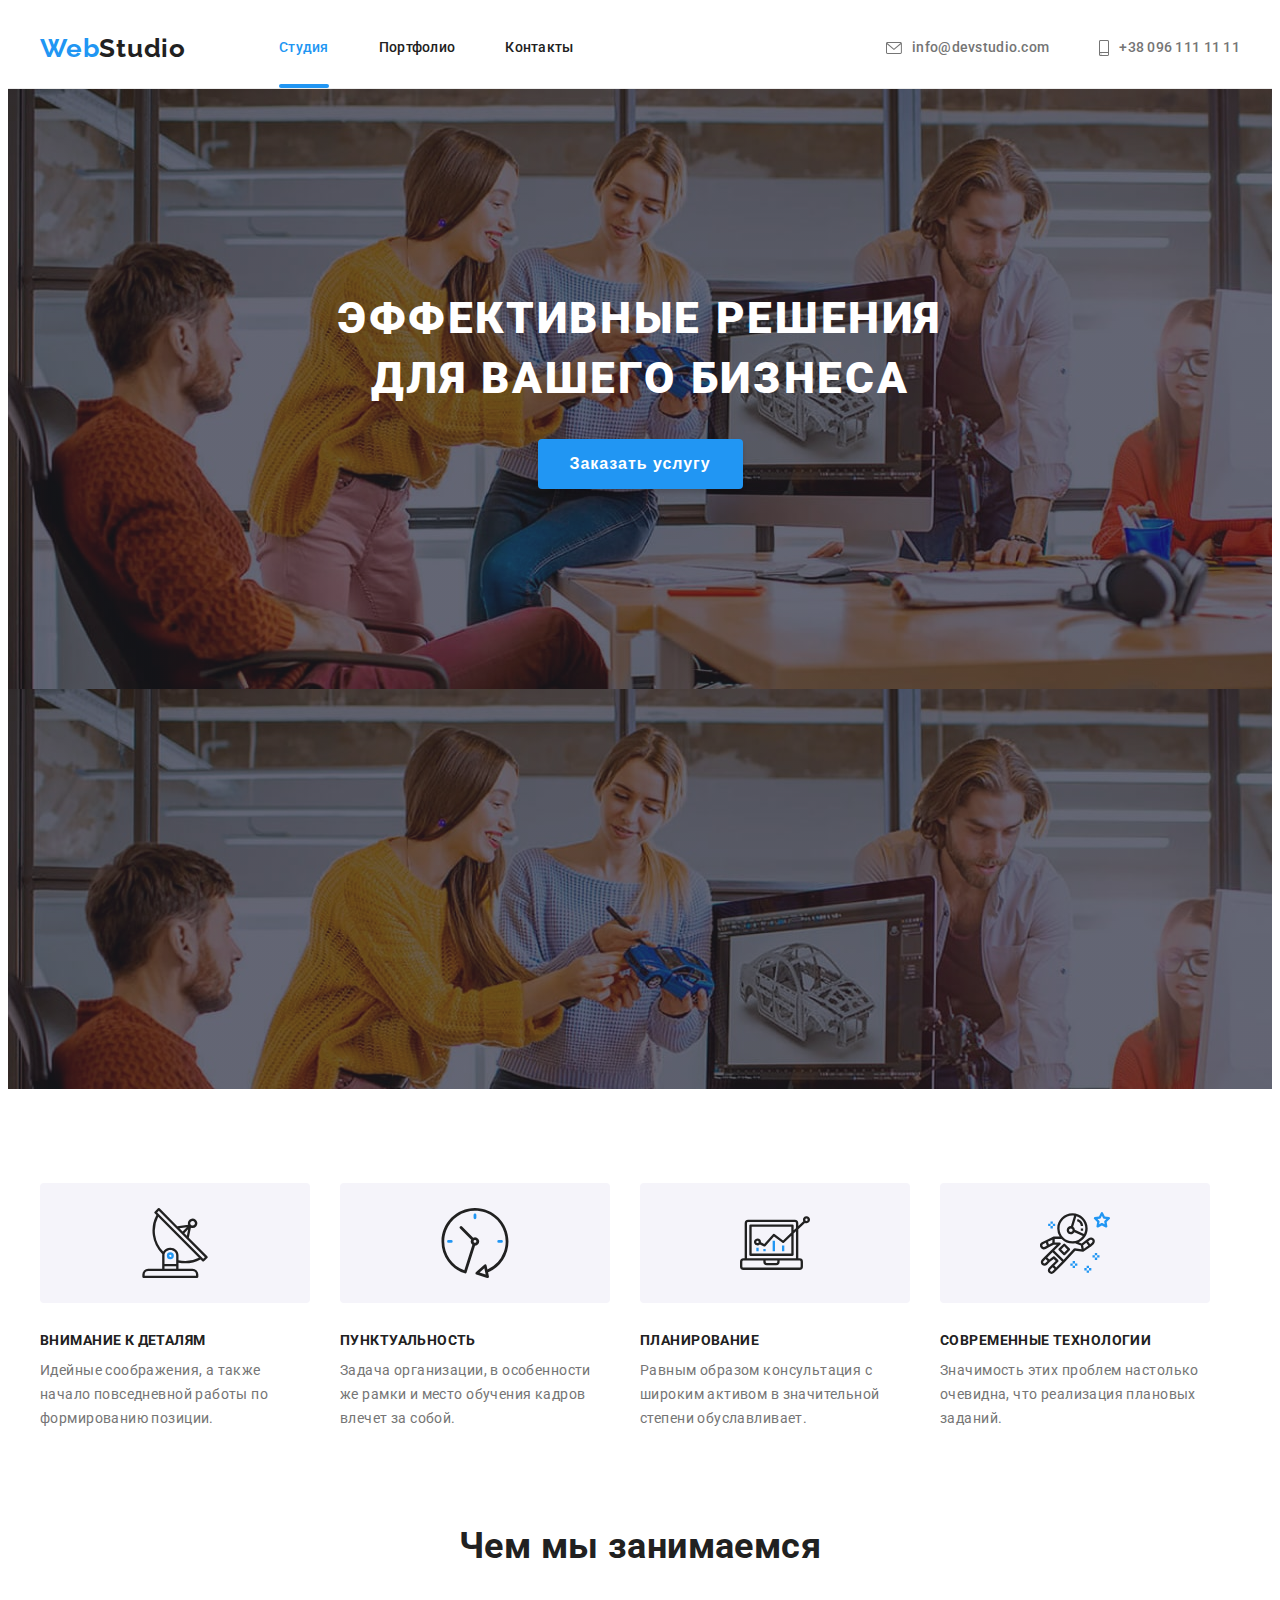
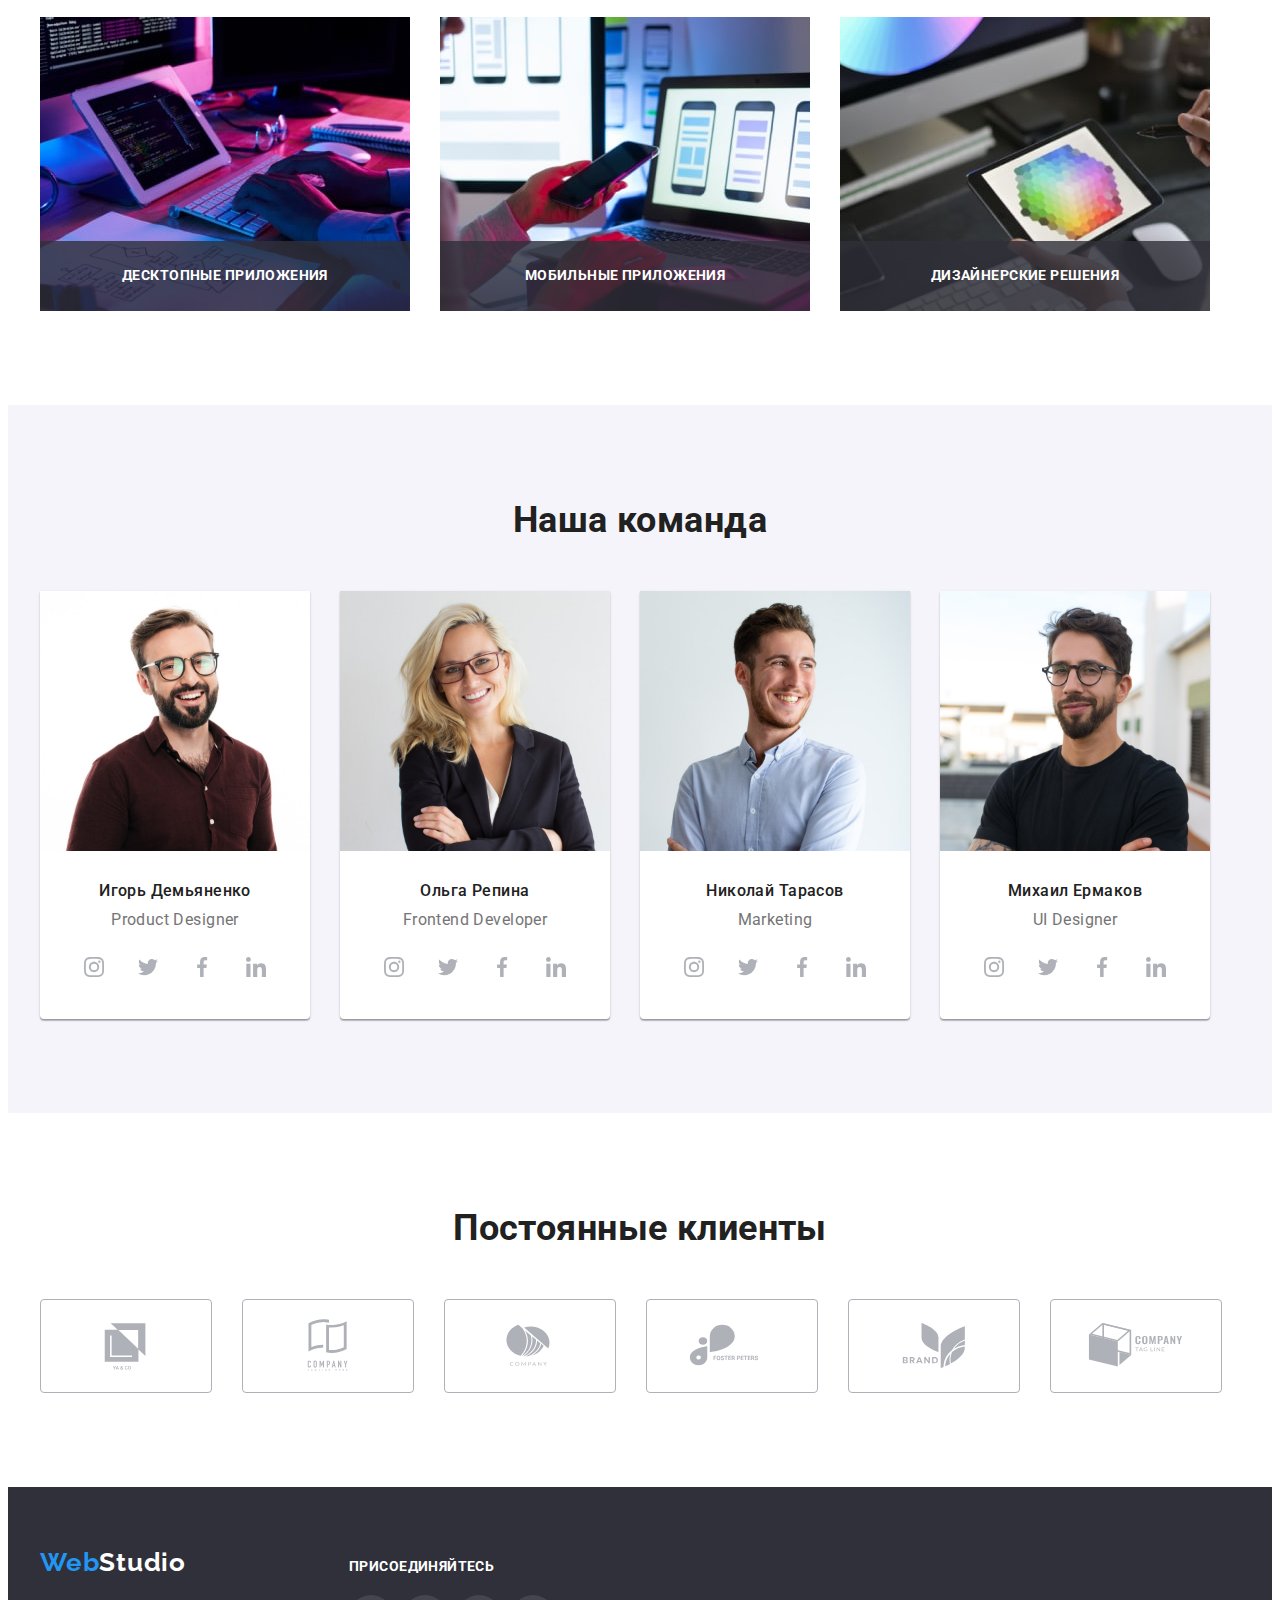
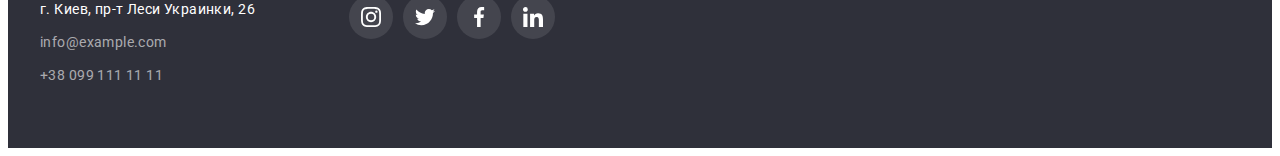
==== index.html @ 35866778 "First commit" ====
<!DOCTYPE html>
<html lang="ru">

<head>
  <meta charset="UTF-8" />
  <meta http-equiv="X-UA-Compatible" content="IE=edge" />
  <meta name="viewport" content="width=device-width, initial-scale=1.0" />
  <link rel="preconnect" href="https://fonts.googleapis.com" />
  <link rel="preconnect" href="https://fonts.gstatic.com" crossorigin />
  <link href="https://fonts.googleapis.com/css2?family=Raleway:wght@700&family=Roboto:wght@400;500;700;900&display=swap"
    rel="stylesheet" />
  <title>Document</title>
  <link rel="stylesheet" href="https://cdnjs.cloudflare.com/ajax/libs/modern-normalize/1.1.0/modern-normalize.min.css"
    integrity="sha512-wpPYUAdjBVSE4KJnH1VR1HeZfpl1ub8YT/NKx4PuQ5NmX2tKuGu6U/JRp5y+Y8XG2tV+wKQpNHVUX03MfMFn9Q=="
    crossorigin="anonymous" referrerpolicy="no-referrer" />
  <link rel="stylesheet" href="./css/styles.css" />
</head>

<body>
  <header class="header-border">
    <div class="container header-page">
      <a href="./index.html" class="logo link">
        <span>Web</span>Studio
      </a>
      <nav class="header-nav">
        <ul class="list header-nav-list">
          <li class="item">
            <a href="./index.html" class="link header-link current">Студия</a>
          </li>
          <li class="item">
            <a href="./portfolio.html" class="link header-link">Портфолио</a>
          </li>
          <li class="item">
            <a href="" class="link header-link">Контакты</a>
          </li>
        </ul>
      </nav>
      <ul class="list header-contact-list">
        <li class="item contact-item">
          <a href="mailto:info@devstudio.com" class="link header-contact">
            <svg class="icon-header" width="16" height="12">
              <use href="./images/icons.svg#icon-envelope"></use>
            </svg>info@devstudio.com</a>
        </li>
        <li class="item contact-item">
          <a href="tel:+380961111111" class="link header-contact"><svg class="icon-header" width="10" height="16">
              <use href="./images/icons.svg#icon-smartphone"></use>
            </svg>+38 096 111 11 11</a>
        </li>
      </ul>
    </div>
  </header>
  <main>
    <section class="hero">
      <h1 class="hero-title">
        Эффективные решения <br />
        для вашего бизнеса
      </h1>
      <button type="button" class="hero-btn" data-modal-open>Заказать услугу</button>

    </section>
    <section class="section">
      <div class="container">
        <h2 class="visually-hidden">Наши положительные стороны</h2>
        <ul class="list sides-list">
          <li class="item">
            <span class="icon-sides">
              <svg class="" width="70" height="70">
                <use href="./images/icons.svg#icon-antenna"></use>
              </svg>
            </span>
            <h3 class="sides-title">Внимание к деталям</h3>
            <p class="sides-item">
              Идейные соображения, а также начало повседневной работы по
              формированию позиции.
            </p>
          </li>
          <li class="item">
            <span class="icon-sides">
              <svg class="" width="70" height="70">
                <use href="./images/icons.svg#icon-clock"></use>
              </svg>
            </span>
            <h3 class="sides-title">Пунктуальность</h3>
            <p class="sides-item">
              Задача организации, в особенности же рамки и место обучения кадров
              влечет за собой.
            </p>
          </li>
          <li class="item">
            <span class="icon-sides">
              <svg class="" width="70" height="70">
                <use href="./images/icons.svg#icon-diagram"></use>
              </svg>
            </span>
            <h3 class="sides-title">Планирование</h3>
            <p class="sides-item">
              Равным образом консультация с широким активом в значительной
              степени обуславливает.
            </p>
          </li>
          <li class="item">
            <span class="icon-sides">
              <svg class="" width="70" height="70">
                <use href="./images/icons.svg#icon-astronaut"></use>
              </svg>
            </span>
            <h3 class="sides-title">Современные технологии</h3>
            <p class="sides-item">
              Значимость этих проблем настолько очевидна, что реализация
              плановых заданий.
            </p>
          </li>
        </ul>
      </div>
    </section>
    <section class="sections">
      <div class="container">
        <h2 class="work-title">Чем мы занимаемся</h2>
        <ul class="list work-list">
          <li class="item">
            <div class="work-product">
              <img src="./images/img1.jpg" alt="Верстка сайта" width="370" height="294" />
              <div class="work-item-box">
                <p class="work-item">Десктопные приложения</p>
              </div>
            </div>
          </li>
          <li class="item">
            <div class="work-product">
              <img src="./images/img2.jpg" alt="Верстка сайта" width="370" height="294" />
              <div class="work-item-box">
                <p class="work-item">Мобильные приложения</p>
              </div>
            </div>
          </li>
          <li class="item">
            <div class="work-product">
              <img src="./images/img3.jpg" alt="Верстка сайта" width="370" height="294" />
              <div class="work-item-box">
                <p class="work-item">Дизайнерские решения</p>
              </div>
            </div>
          </li>
        </ul>
      </div>
    </section>
    <section class="section team">
      <div class="container">
        <h2 class="team-title">Наша команда</h2>
        <ul class="list team-list">
          <li class="item">
            <img src="./images/people1.jpg" alt="Игорь Демьяненко" width="270" height="260" />
            <div class="our-team">
              <h3 class="team-name">Игорь Демьяненко</h3>
              <p lang="en" class="team-position">Product Designer</p>
              <ul class="team-soc-list list">
                <li class="team-soc-item">
                  <a href="" class="team-soc-link link">
                    <svg class="icon-soc-team" width="20" height="20">
                      <use href="./images/icons.svg#icon-instagram"></use>
                    </svg>
                  </a>
                </li>
                <li class="team-soc-item">
                  <a href="" class="team-soc-link link">
                    <svg class="icon-soc-team" width="20" height="20">
                      <use href="./images/icons.svg#icon-twitter"></use>
                    </svg>
                  </a>
                </li>
                <li class="team-soc-item">
                  <a href="" class="team-soc-link link">
                    <svg class="icon-soc-team" width="20" height="20">
                      <use href="./images/icons.svg#icon-facebook"></use>
                    </svg>
                  </a>
                </li>
                <li class="team-soc-item">
                  <a href="" class="team-soc-link link">
                    <svg class="icon-soc-team" width="20" height="20">
                      <use href="./images/icons.svg#icon-linkedin"></use>
                    </svg>
                  </a>
                </li>
              </ul>
            </div>
          </li>
          <li class="item">
            <img src="./images/people2.jpg" alt="Ольга Репина" width="270" height="260" />
            <div class="our-team">
              <h3 class="team-name">Ольга Репина</h3>
              <p lang="en" class="team-position">Frontend Developer</p>
              <ul class="team-soc-list list">
                <li class="team-soc-item">
                  <a href="" class="team-soc-link link">
                    <svg class="icon-soc-team" width="20" height="20">
                      <use href="./images/icons.svg#icon-instagram"></use>
                    </svg>
                  </a>
                </li>
                <li class="team-soc-item">
                  <a href="" class="team-soc-link link">
                    <svg class="icon-soc-team" width="20" height="20">
                      <use href="./images/icons.svg#icon-twitter"></use>
                    </svg>
                  </a>
                </li>
                <li class="team-soc-item">
                  <a href="" class="team-soc-link link">
                    <svg class="icon-soc-team" width="20" height="20">
                      <use href="./images/icons.svg#icon-facebook"></use>
                    </svg>
                  </a>
                </li>
                <li class="team-soc-item">
                  <a href="" class="team-soc-link link">
                    <svg class="icon-soc-team" width="20" height="20">
                      <use href="./images/icons.svg#icon-linkedin"></use>
                    </svg>
                  </a>
                </li>
              </ul>
            </div>
          </li>
          <li class="item">
            <img src="./images/people3.jpg" alt="Николай Тарасов" width="270" height="260" />
            <div class="our-team">
              <h3 class="team-name">Николай Тарасов</h3>
              <p lang="en" class="team-position">Marketing</p>
              <ul class="team-soc-list list">
                <li class="team-soc-item">
                  <a href="" class="team-soc-link link">
                    <svg class="icon-soc-team" width="20" height="20">
                      <use href="./images/icons.svg#icon-instagram"></use>
                    </svg>
                  </a>
                </li>
                <li class="team-soc-item">
                  <a href="" class="team-soc-link link">
                    <svg class="icon-soc-team" width="20" height="20">
                      <use href="./images/icons.svg#icon-twitter"></use>
                    </svg>
                  </a>
                </li>
                <li class="team-soc-item">
                  <a href="" class="team-soc-link link">
                    <svg class="icon-soc-team" width="20" height="20">
                      <use href="./images/icons.svg#icon-facebook"></use>
                    </svg>
                  </a>
                </li>
                <li class="team-soc-item">
                  <a href="" class="team-soc-link link">
                    <svg class="icon-soc-team" width="20" height="20">
                      <use href="./images/icons.svg#icon-linkedin"></use>
                    </svg>
                  </a>
                </li>
              </ul>
            </div>
          </li>
          <li class="item">
            <img src="./images/people4.jpg" alt="Михаил Ермаков" width="270" height="260" />
            <div class="our-team">
              <h3 class="team-name">Михаил Ермаков</h3>
              <p lang="en" class="team-position">UI Designer</p>
              <ul class="team-soc-list list">
                <li class="team-soc-item">
                  <a href="" class="team-soc-link link">
                    <svg class="icon-soc-team" width="20" height="20">
                      <use href="./images/icons.svg#icon-instagram"></use>
                    </svg>
                  </a>
                </li>
                <li class="team-soc-item">
                  <a href="" class="team-soc-link link">
                    <svg class="icon-soc-team" width="20" height="20">
                      <use href="./images/icons.svg#icon-twitter"></use>
                    </svg>
                  </a>
                </li>
                <li class="team-soc-item">
                  <a href="" class="team-soc-link link">
                    <svg class="icon-soc-team" width="20" height="20">
                      <use href="./images/icons.svg#icon-facebook"></use>
                    </svg>
                  </a>
                </li>
                <li class="team-soc-item">
                  <a href="" class="team-soc-link link">
                    <svg class="icon-soc-team" width="20" height="20">
                      <use href="./images/icons.svg#icon-linkedin"></use>
                    </svg>
                  </a>
                </li>
              </ul>
            </div>
          </li>
        </ul>
      </div>
    </section>
    <section class="section">
      <div class="container">
        <h2 class="client-title">Постоянные клиенты</h2>
        <ul class="client-list list">
          <li class="client-item item">
            <a href="" class="client-link link">
              <svg class="icon-client" width="106" height="60">
                <use href="./images/icons.svg#icon-client-1"></use>
              </svg>
            </a>
          </li>
          <li class="client-item item">
            <a href="" class="client-link link">
              <svg class="icon-client" width="106" height="60">
                <use href="./images/icons.svg#icon-client-2"></use>
              </svg>
            </a>
          </li>
          <li class="client-item item">
            <a href="" class="client-link link">
              <svg class="icon-client" width="106" height="60">
                <use href="./images/icons.svg#icon-client-3"></use>
              </svg>
            </a>
          </li>
          <li class="client-item item">
            <a href="" class="client-link link">
              <svg class="icon-client" width="106" height="60">
                <use href="./images/icons.svg#icon-client-4"></use>
              </svg>
            </a>
          </li>
          <li class="client-item item">
            <a href="" class="client-link link">
              <svg class="icon-client" width="106" height="60">
                <use href="./images/icons.svg#icon-client-5"></use>
              </svg>
            </a>
          </li>
          <li class="client-item item">
            <a href="" class="client-link link">
              <svg class="icon-client" width="106" height="60">
                <use href="./images/icons.svg#icon-client-6"></use>
              </svg>
            </a>
          </li>
        </ul>
      </div>
    </section>
  </main>
  <footer class="footer">
    <div class="container">
      <div class="address-contact">
        <a href="./index.html" class="logo link">
          <span>Web</span>Studio
        </a>
        <address>
          <ul class="list footer-list">
            <li class="item">
              <a class="footer-address link" href="https://goo.gl/maps/EGyQa7BWqBpzLYk4A" target="_blank"
                rel="noopener nofollow noreferrer">
                г. Киев, пр-т Леси Украинки, 26
              </a>
            </li>
            <li class="item">
              <a class="footer-contact link" href="mailto:info@example.com">info@example.com</a>
            </li>
            <li class="item">
              <a class="footer-contact link" href="tel:+380991111111">+38 099 111 11 11</a>
            </li>
          </ul>
        </address>
      </div>
      <div class="footer-soc-contact">
        <p class="footer-item">присоединяйтесь</p>
        <ul class="footer-soc-list list">
          <li class="footer-soc-item item">
            <a href="" class="footer-soc-link link">
              <svg class="icon-soc-footer" width="20" height="20">
                <use href="./images/icons.svg#icon-instagram"></use>
              </svg>
            </a>
          </li>
          <li class="footer-soc-item item">
            <a href="" class="footer-soc-link link">
              <svg class="icon-soc-footer" width="20" height="20">
                <use href="./images/icons.svg#icon-twitter"></use>
              </svg>
            </a>
          </li>
          <li class="footer-soc-item item">
            <a href="" class="footer-soc-link link">
              <svg class="icon-soc-footer" width="20" height="20">
                <use href="./images/icons.svg#icon-facebook"></use>
              </svg>
            </a>
          </li>
          <li class="footer-soc-item item">
            <a href="" class="footer-soc-link link">
              <svg class="icon-soc-footer" width="20" height="20">
                <use href="./images/icons.svg#icon-linkedin"></use>
              </svg>
            </a>
          </li>
        </ul>
      </div>
    </div>
  </footer>
  <div class="backdrop is-hidden" data-modal>
    <div class="modal">
      <button type="button" class="modal-close-btn" data-modal-close>
        <svg class="icon-close" width="18" height="18">
          <use href="./images/icons.svg#icon-icon-close"></use>
        </svg>
      </button>
    </div>
  </div>
  <script src="./js/modal.js"></script>
</body>

</html>
---- css/styles.css ----
:root {
  --accent-color: #2196f3;
  --main-text-color: #212121;
  --other-text-color: #ffffff;
  --second-text-color: #757575;
  --btn-color: #f5f4fa;
}

body {
  font-family: "Roboto", sans-serif;
  font-size: 14px;
  color: var(--main-text-color);
  letter-spacing: 0.03em;
}

h1,
h2,
h3,
h4,
h5,
h6,
p,
ul {
  margin: 0;
  padding: 0;
}

img {
  display: block;
}

.list {
  list-style: none;
}

.link {
  text-decoration: none;
}

.visually-hidden {
  position: absolute;
  white-space: nowrap;
  width: 1px;
  height: 1px;
  overflow: hidden;
  border: 0;
  padding: 0;
  clip: rect(0 0 0 0);
  clip-path: inset(50%);
  margin: -1px;
}

.container {
  width: 1200px;
  margin-left: auto;
  margin-right: auto;
  padding-left: 15px;
  padding-right: 15px;
}
/*----------------Header-------------------*/
.header-border {
  border-bottom: 1px solid #ececec;
}
.logo {
  font-family: "Raleway", sans-serif;
  font-style: normal;
  font-weight: 700;
  font-size: 26px;
  line-height: 1.19;
  letter-spacing: 0.03em;
  color: var(--main-text-color);

  display: block;
  margin-right: 93px;
}
.logo span {
  color: var(--accent-color);
}

.header-page {
  display: flex;
  align-items: center;
}
.header-nav-list {
  display: flex;
}
.header-link {
  display: block;
  padding-top: 32px;
  padding-bottom: 32px;

  font-weight: 500;
  font-size: 14px;
  line-height: 1.14;
  letter-spacing: 0.02em;
  color: var(--main-text-color);
  position: relative;
  transition: color 250ms cubic-bezier(0.4, 0, 0.2, 1);
}
.header-link.current::after {
  content: "";
  position: absolute;
  left: 0;
  bottom: 0;
  display: block;
  width: 100%;
  height: 4px;
  background-color: var(--accent-color);
  border-radius: 2px;
}

.header-nav-list .item + .item,
.header-contact-list .item + .item {
  margin-left: 50px;
}

.current {
  color: var(--accent-color);
}

.header-contact-list {
  display: flex;
  margin-left: auto;
}

.header-contact {
  display: flex;
  padding-top: 32px;
  padding-bottom: 32px;

  font-weight: 500;
  font-size: 14px;
  line-height: 1.14;
  letter-spacing: 0.02em;
  color: var(--second-text-color);
  align-items: center;
  transition: color 250ms cubic-bezier(0.4, 0, 0.2, 1);
}

.icon-header {
  margin-right: 10px;
  fill: currentColor;
}

.header-link:hover,
.header-link:focus,
.header-contact:hover,
.header-contact:focus {
  color: var(--accent-color);
}
/*-----------------Hero--------------------*/
.section {
  padding-top: 94px;
  padding-bottom: 94px;
}
.sections {
  padding-bottom: 94px;
}

.hero {
  max-width: 1600px;
  height: 600px;
  margin-left: auto;
  margin-right: auto;
  text-align: center;
  background-color: #c4c4c4;
  padding: 200px 0;
  background-image: linear-gradient(
      to right,
      rgba(47, 48, 58, 0.4),
      rgba(47, 48, 58, 0.4)
    ),
    url("../images/overlay.jpg");
}

.hero-title {
  margin-bottom: 30px;

  font-weight: 900;
  font-size: 44px;
  line-height: 1.36;
  letter-spacing: 0.06em;
  text-transform: uppercase;
  color: var(--other-text-color);
}

.hero-btn {
  display: inline-block;
  border-radius: 4px;
  padding: 10px 32px;
  border: 0px;

  font-weight: 700;
  font-size: 16px;
  line-height: 1.88;
  letter-spacing: 0.06em;
  color: var(--other-text-color);
  background-color: var(--accent-color);
  cursor: pointer;
  box-shadow: 0px 4px 4px rgba(0, 0, 0, 0.15);
  transition: background-color 250ms cubic-bezier(0.4, 0, 0.2, 1),
    box-shadow 250ms cubic-bezier(0.4, 0, 0.2, 1);
}

.hero-btn:hover,
.hero-btn:focus {
  background-color: #188ce8;
}

/*-------------Sides-----------------------*/
.sides-list {
  display: flex;
}

.sides-list .item {
  width: 270px;
  margin-right: 30px;
}
.sides-list .item:nth-child(4n) {
  margin-right: 0;
}
.sides-title {
  margin-bottom: 10px;

  font-weight: 700;
  font-size: 14px;
  line-height: 1.14;
  text-transform: uppercase;
}

.sides-item {
  font-weight: 400;
  font-size: 14px;
  line-height: 1.71;
  color: var(--second-text-color);
}
.icon-sides {
  display: flex;
  width: 270px;
  height: 120px;
  background-color: var(--btn-color);
  border-radius: 4px;
  align-items: center;
  justify-content: center;
  margin-bottom: 30px;
}

/*---------------Work---------------------*/
.work-title,
.team-title,
.client-title {
  margin-bottom: 50px;

  font-weight: 700;
  font-size: 36px;
  line-height: 1.17;
  text-align: center;
}

.work-list {
  display: flex;
}

.work-list .item {
  margin-right: 30px;
}

.work-list .item:nth-child(3n) {
  margin-right: 0;
}

.work-product {
  display: block;
  position: relative;
  width: 370px;
}
.work-item {
  display: block;
  padding-top: 27px;
  padding-bottom: 27px;
  font-weight: 700;
  font-size: 14px;
  line-height: 1.14;
  text-align: center;
  text-transform: uppercase;
  color: #ffffff;
}
.work-item-box {
  position: absolute;
  left: 0;
  bottom: 0;
  width: 100%;
  background-color: rgba(47, 48, 58, 0.8);
}

/*-----------------Team--------------------*/
.section.team {
  background-color: #f5f4fa;
}

.our-team {
  padding-top: 30px;
  padding-bottom: 30px;
}
.team-name {
  font-weight: 500;
  font-size: 16px;
  line-height: 1.19;
  text-align: center;
  margin-bottom: 10px;
}
.team-position {
  font-weight: 400;
  font-size: 16px;
  line-height: 1.19;
  text-align: center;
  color: var(--second-text-color);
  margin-bottom: 16px;
}

.team-list {
  display: flex;
}

.team-list .item {
  width: 270px;
  margin-right: 30px;
  box-shadow: 0px 1px 3px rgba(0, 0, 0, 0.12), 0px 1px 1px rgba(0, 0, 0, 0.14),
    0px 2px 1px rgba(0, 0, 0, 0.2);
  border-radius: 0px 0px 4px 4px;
  border: none;
  background-color: #ffffff;
}

.team-list .item:nth-child(4n) {
  margin-right: 0;
}
.team-soc-list {
  display: flex;
  justify-content: center;
}
.team-soc-item {
  width: 44px;
  height: 44px;
  margin-right: 10px;
}
.team-soc-item:last-child {
  margin-right: 0;
}
.team-soc-link {
  width: 100%;
  height: 100%;
  border-radius: 50%;
  background-color: #ffffff;
  display: flex;
  align-items: center;
  justify-content: center;
  transition: background-color 250ms cubic-bezier(0.4, 0, 0.2, 1);
}
.icon-soc-team {
  fill: #afb1b8;
}
.team-soc-link:hover,
.team-soc-link:focus {
  background-color: var(--accent-color);
}
.team-soc-link:hover .icon-soc-team,
.team-soc-link:focus .icon-soc-team {
  fill: #ffffff;
}

/*-----------------Clients------------------*/
.client-list {
  display: flex;
}
.client-item {
  margin-right: 30px;
}
.client-item:nth-child(6n) {
  margin-right: 0;
}
.client-link {
  display: flex;
  width: 170px;
  height: 92px;
  border: 1px solid #afb1b8;
  border-radius: 4px;
  align-items: center;
  justify-content: center;
  color: #afb1b8;
  transition: background-color 250ms cubic-bezier(0.4, 0, 0.2, 1);
}
.icon-client {
  fill: currentColor;
}
.client-link:hover,
.client-link:focus {
  border: 1px solid var(--accent-color);
  color: var(--accent-color);
}
/*----------------Portfolio-----------------*/
.btn-portfolio {
  font-family: inherit;
  font-weight: 500;
  font-size: 16px;
  line-height: 1.62;
  letter-spacing: 0.03em;
  color: var(--main-text-color);
  background-color: var(--btn-color);
  border-radius: 4px;
  border: none;
  cursor: pointer;

  padding: 6px 22px;
  transition: background-color 250ms cubic-bezier(0.4, 0, 0.2, 1),
    box-shadow 250ms cubic-bezier(0.4, 0, 0.2, 1);
}

.btn-portfolio-list {
  display: flex;
  justify-content: center;
  margin-bottom: 50px;
}

.btn-portfolio-list > .item {
  margin-right: 8px;
}

.btn-portfolio-list .item:last-child {
  margin-right: 0;
}

.btn-portfolio:hover,
.btn-portfolio:focus {
  color: var(--other-text-color);
  background-color: var(--accent-color);
  box-shadow: 0px 3px 1px rgba(0, 0, 0, 0.1), 0px 1px 2px rgba(0, 0, 0, 0.08),
    0px 2px 2px rgba(0, 0, 0, 0.12);
}

button.current {
  color: var(--other-text-color);
  background-color: var(--accent-color);
}

.portfolio-projects {
  padding: 20px 24px;
  background: #ffffff;
  border-bottom: 1px solid #eeeeee;
  border-left: 1px solid #eeeeee;
  border-right: 1px solid #eeeeee;
}
.portfolio-title {
  font-weight: 700;
  font-size: 18px;
  line-height: 2;
  letter-spacing: 0.06em;
  color: var(--main-text-color);

  margin-bottom: 4px;
}
.portfolio-item {
  font-weight: 400;
  font-size: 16px;
  line-height: 1.88;
  color: var(--second-text-color);
}

.portfolio-list {
  display: flex;
  flex-wrap: wrap;
}

.portfolio-list .item {
  margin-right: 30px;
  margin-bottom: 30px;
}

.portfolio-list .item:nth-child(3n) {
  margin-right: 0;
}

.portfolio-list .item:nth-last-child(-n + 3) {
  margin-bottom: 0;
}

.portfolio-link {
  display: block;
}
.portfolio-thumb {
  position: relative;
  overflow: hidden;
}
.portfolio-card-text {
  display: block;
  position: absolute;
  bottom: 0%;
  left: 0%;
  width: 100%;
  height: 100%;
  padding: 63px 24px;
  font-size: 18px;
  line-height: 1.56;
  color: var(--other-text-color);
  background-color: rgba(33, 150, 243, 0.9);
  transform: translatey(100%);
  transition: transform 250ms cubic-bezier(0.4, 0, 0.2, 1);
}

.portfolio-link:hover,
.portfolio-link:focus {
  box-shadow: 0px 1px 1px rgba(0, 0, 0, 0.12), 0px 4px 4px rgba(0, 0, 0, 0.06),
    1px 4px 6px rgba(73, 66, 66, 0.16);
}

.portfolio-link:hover .portfolio-card-text {
  transform: translatey(0);
}
/*------------------Footer------------------*/
.footer {
  background-color: #2f303a;

  padding-top: 60px;
  padding-bottom: 60px;
}
.footer .container {
  display: flex;
  align-items: baseline;
}
.address-contact {
  margin-right: 70px;
}
.footer .logo {
  margin-bottom: 20px;

  color: #ffffff;
}
.footer-address {
  font-style: normal;
  font-weight: 400;
  font-size: 14px;
  line-height: 1.71;
  color: var(--other-text-color);
}

.footer-contact {
  font-style: normal;
  font-weight: 400;
  font-size: 14px;
  line-height: 1.71;
  color: rgba(255, 255, 255, 0.6);
}
.footer-list .item {
  margin-bottom: 9px;
}
.footer-list .item:last-child {
  margin-bottom: 0;
}
.footer-item {
  font-weight: 700;
  font-size: 14px;
  line-height: 1.14;
  text-transform: uppercase;
  color: #ffffff;
  margin-bottom: 20px;
}
.footer-soc-list {
  display: flex;
}
.footer-soc-item {
  width: 44px;
  height: 44px;
  margin-right: 10px;
}
.footer-soc-item:last-child {
  margin-right: 0;
}
.footer-soc-link {
  width: 100%;
  height: 100%;
  border-radius: 50%;
  background-color: rgba(255, 255, 255, 0.1);
  display: flex;
  align-items: center;
  justify-content: center;
  transition: background-color 250ms cubic-bezier(0.4, 0, 0.2, 1);
}
.icon-soc-footer {
  fill: #ffffff;
}
.footer-soc-link:hover,
.footer-soc-link:focus {
  background-color: var(--accent-color);
}

/*-------------------Modal------------------*/
.backdrop {
  position: fixed;
  top: 0;
  left: 0;
  width: 100%;
  height: 100%;
  background-color: rgba(0, 0, 0, 0.2);
  transition: opacity 250ms cubic-bezier(0.4, 0, 0.2, 1),
    visibility 250ms cubic-bezier(0.4, 0, 0.2, 1);
}
.modal {
  display: block;
  position: absolute;
  top: 50%;
  left: 50%;
  transform: translate(-50%, -50%) scale(1);
  min-width: 528px;
  min-height: 581px;
  background-color: #ffffff;
  box-shadow: 0px 1px 3px rgba(0, 0, 0, 0.12), 0px 1px 1px rgba(0, 0, 0, 0.14),
    0px 2px 1px rgba(0, 0, 0, 0.2);
  border-radius: 4px;
  transition: transform 250ms cubic-bezier(0.4, 0, 0.2, 1);
}
.backdrop.is-hidden {
  visibility: hidden;
  opacity: 0;
  pointer-events: none;
}
.no-scroll {
  overflow: hidden;
}
.modal-close-btn {
  position: absolute;
  top: 10px;
  right: 10px;
  display: flex;
  align-items: center;
  justify-content: center;
  padding: 0;
  width: 30px;
  height: 30px;
  border: 1px solid rgba(0, 0, 0, 0.1);
  border-radius: 50%;
  background-color: transparent;
}
.modal-close-btn:hover,
.modal-close-btn:focus {
  fill: var(--accent-color);
}
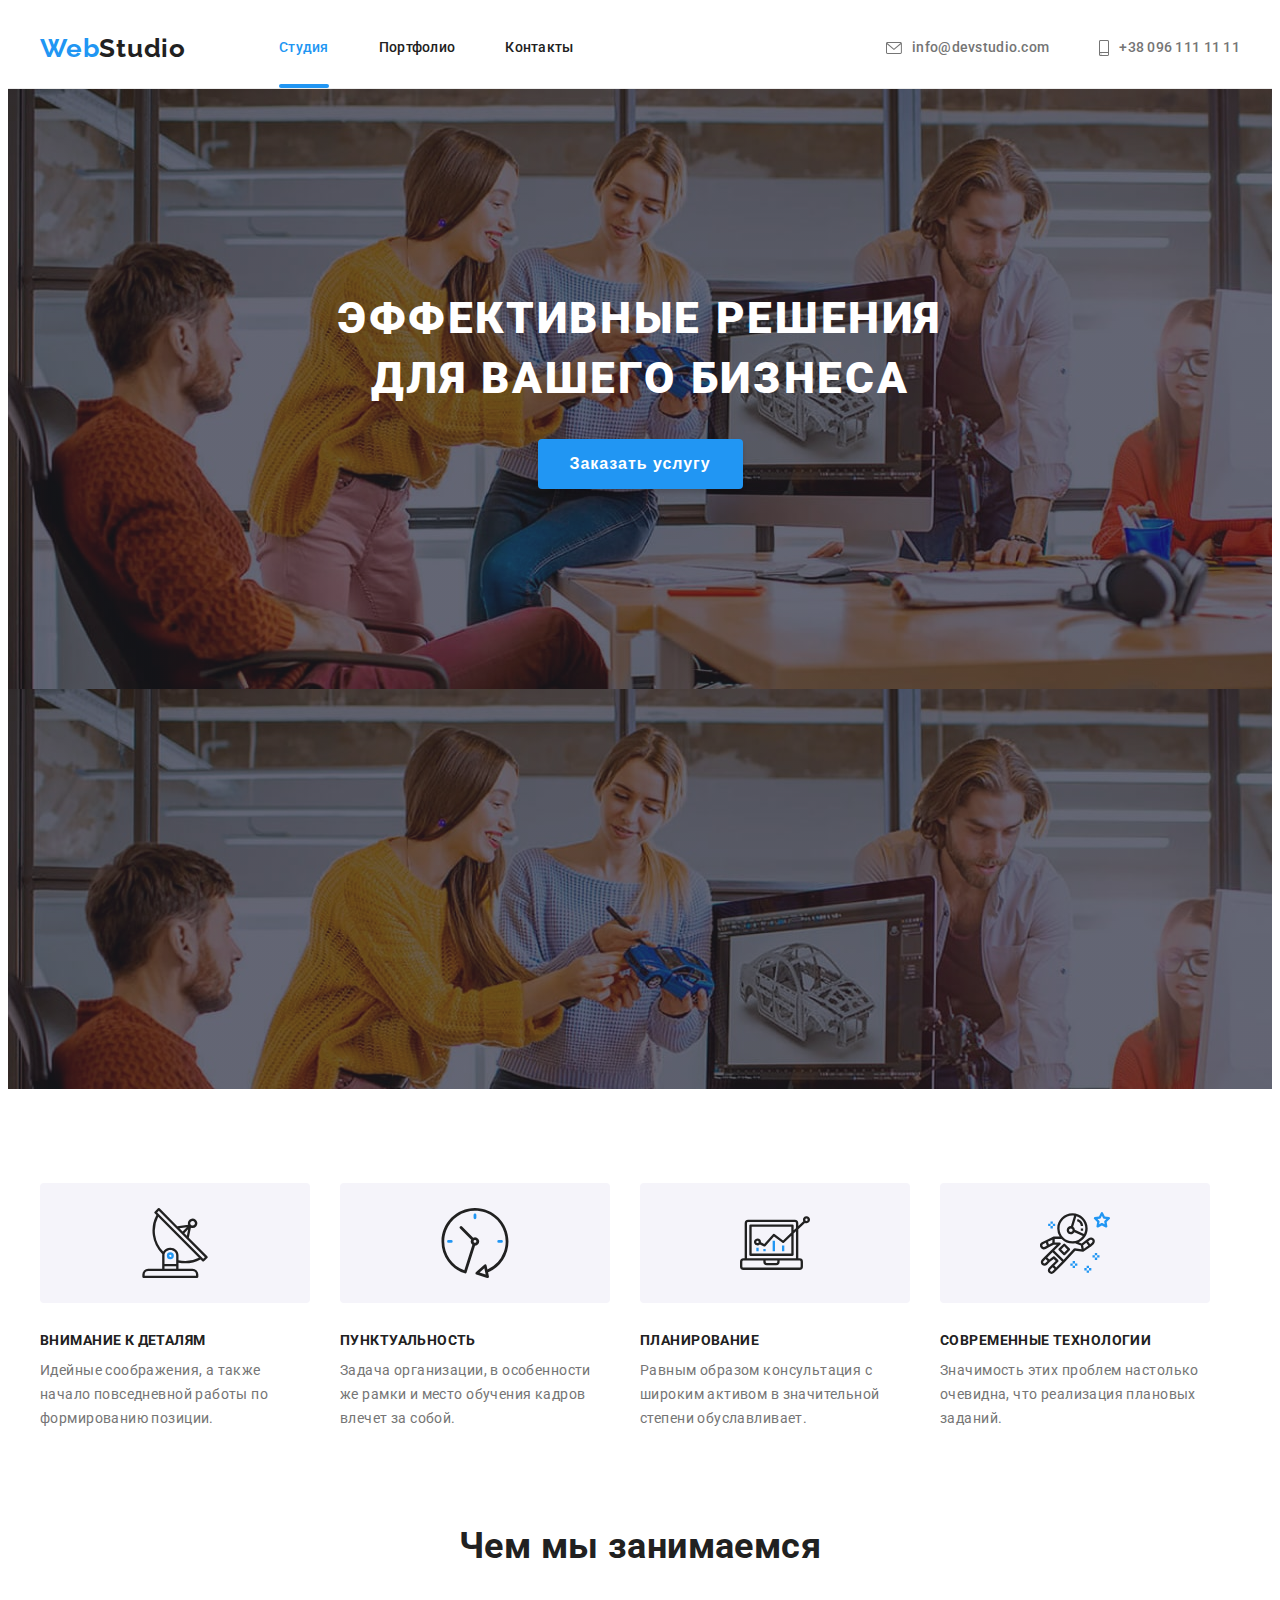
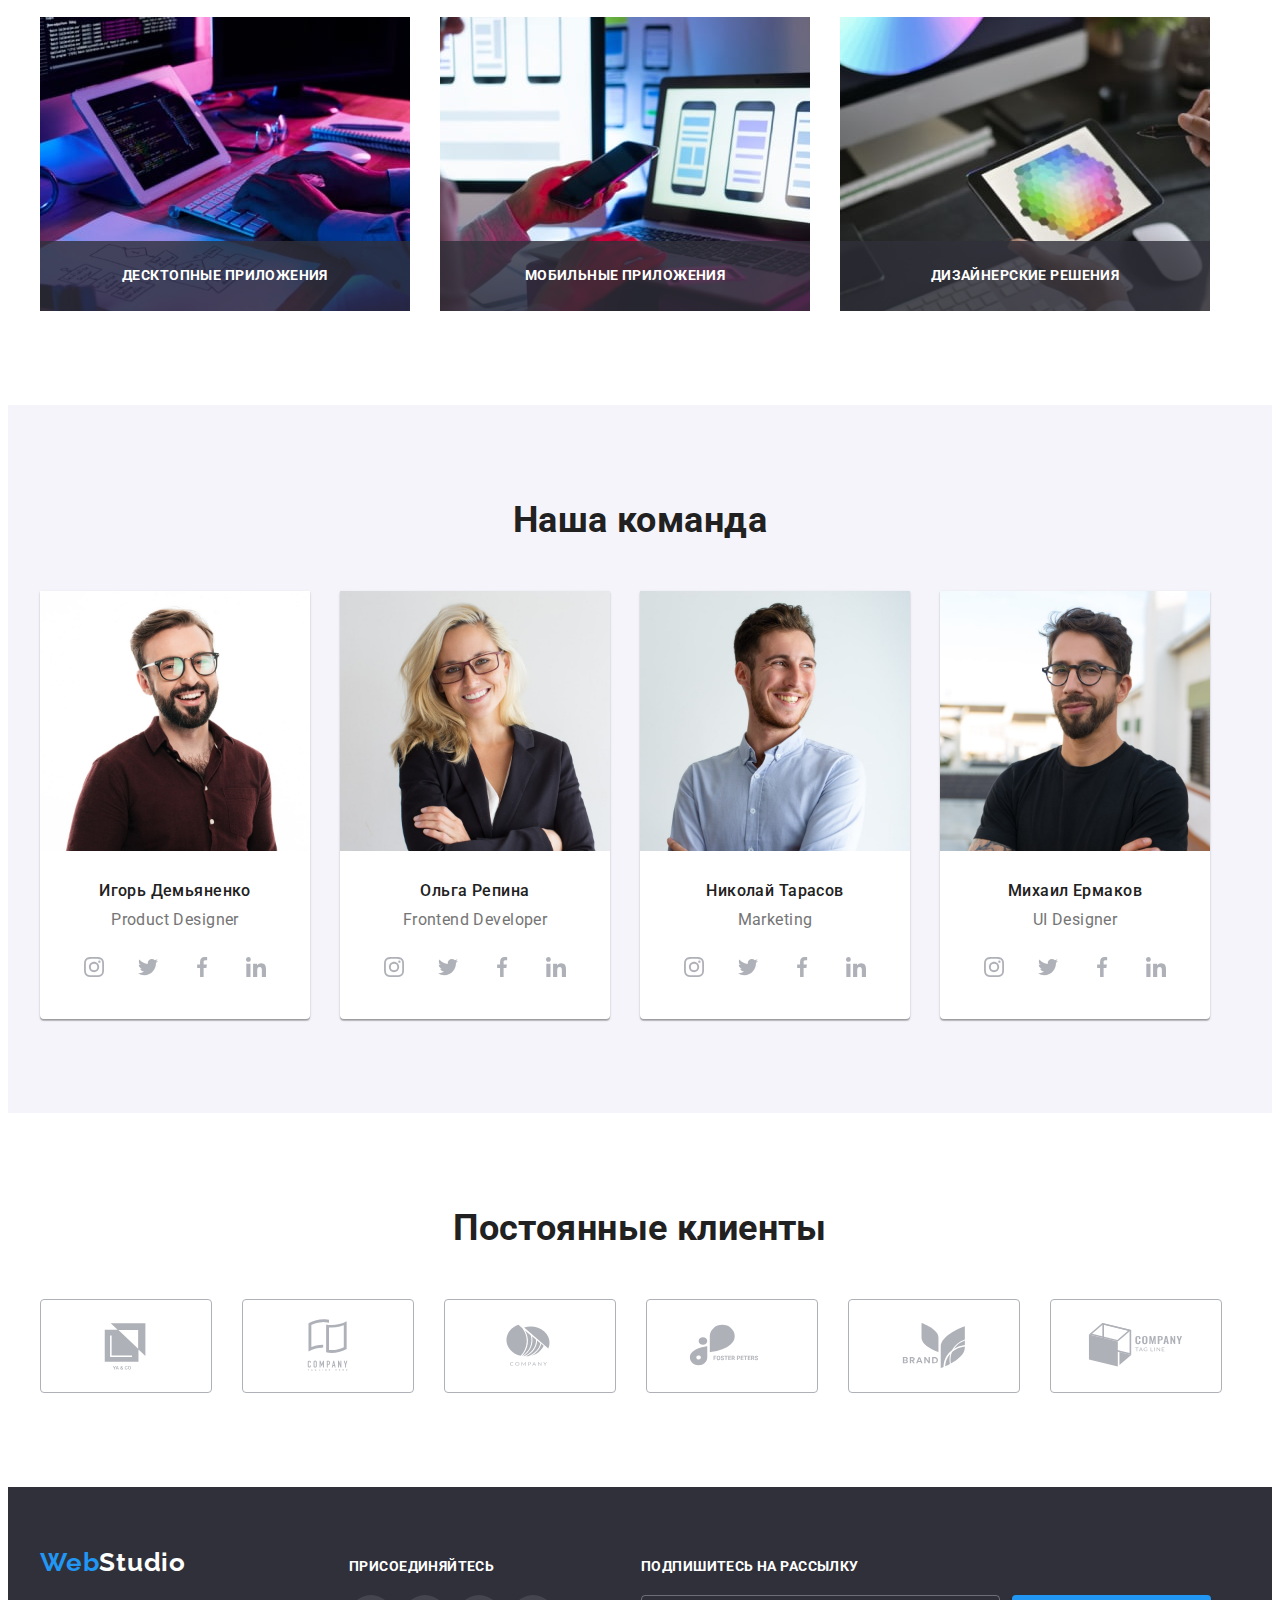
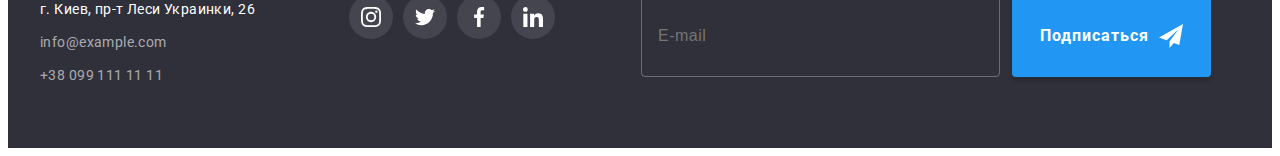
==== commit 0aff2995: "Finish commit" ====
--- a/index.html
+++ b/index.html
@@ -406,7 +406,19 @@
           </li>
         </ul>
       </div>
-    </div>
+      <div class="footer-send">
+        <p class="footer-form-item">Подпишитесь на рассылку</p>
+        <form class="footer-form">
+          <label for="send-user-email" id="send-user-email"></label>
+          <input type="email" name="send-user-email" placeholder="E-mail" class="footer-input">
+          <button class="btn-footer" type="submit">
+            Подписаться
+            <svg class="send-icon" width="24" height="24">
+              <use href="./images/icons.svg#icon-send"></use>
+            </svg>
+          </button>
+        </form>
+      </div>
   </footer>
   <div class="backdrop is-hidden" data-modal>
     <div class="modal">
@@ -415,6 +427,53 @@
           <use href="./images/icons.svg#icon-icon-close"></use>
         </svg>
       </button>
+      <h1 class="modal-title">Оставьте свои данные, мы вам перезвоним</h1>
+      <form class="modal-form">
+        <div class="form-field">
+          <label for="username" class="modal-label">Имя</label>
+          <div class="input-wrap">
+            <input type="text" name="username" id="username" class="modal-input">
+            <svg class="modal-icon" width="18" height="18">
+              <use href="./images/icons.svg#icon-person"></use>
+            </svg>
+          </div>
+        </div>
+        <div class="form-field">
+          <label for="tel-number" class="modal-label">Телефон</label>
+          <div class="input-wrap">
+            <input type="tel" name="tel-number" id="tel-number" class="modal-input">
+            <svg class="modal-icon" width="18" height="18">
+              <use href="./images/icons.svg#icon-phone"></use>
+            </svg>
+          </div>
+        </div>
+        <div class="form-field">
+          <label for="" class="modal-label">Почта</label>
+          <div class="input-wrap">
+            <input type="email" name="user-email" class="modal-input">
+            <svg class="modal-icon" width="18" height="18">
+              <use href="./images/icons.svg#icon-email"></use>
+            </svg>
+          </div>
+        </div>
+        <div class="form-field">
+          <label for="coments" class="modal-label">Комментарий</label>
+          <textarea name="coments" id="coments" cols="30" rows="10" placeholder="Введите текст"
+            class="modal-coments"></textarea>
+        </div>
+        <div class="check-field">
+          <input type="checkbox" name="agreement" value="true" id="agreement" class="modal-check visually-hidden">
+          <label for="agreement" class="check-label">
+            <span>
+              <svg class="check-icon" width="11" height="8">
+                <use href="./images/icons.svg#icon-check"></use>
+              </svg>
+            </span>
+            Соглашаюсь с рассылкой и принимаю
+            <a href="" class="modal-link">Условия договора</a>
+          </label>
+        </div>
+        <button class="btn-modal" type="submit">Отправить</button>
     </div>
   </div>
   <script src="./js/modal.js"></script>
--- a/css/styles.css
+++ b/css/styles.css
@@ -592,7 +592,59 @@
 .footer-soc-link:focus {
   background-color: var(--accent-color);
 }
-
+.footer-send {
+  margin-left: 86px;
+  width: 570px;
+}
+.footer-form-item {
+  font-weight: 700;
+  font-size: 14px;
+  line-height: 1.14;
+  text-transform: uppercase;
+  color: #ffffff;
+  margin-bottom: 20px;
+}
+.footer-form {
+  display: flex;
+  flex-direction: row;
+}
+.footer-input {
+  width: 358px;
+  height: 50px;
+  border: 1px solid rgba(255, 255, 255, 0.3);
+  border-radius: 4px;
+  outline: none;
+  font-size: 16px;
+  line-height: 1.25;
+  letter-spacing: 0.03em;
+  padding: 15px 16px;
+  margin-right: 12px;
+
+  color: rgba(255, 255, 255, 0.6);
+  background-color: transparent;
+}
+.btn-footer {
+  display: flex;
+  align-items: center;
+
+  font-family: inherit;
+  font-weight: 700;
+  font-size: 16px;
+  line-height: 1.88;
+  letter-spacing: 0.06em;
+
+  padding: 10px 28px;
+
+  color: #ffffff;
+  background-color: var(--accent-color);
+  box-shadow: 0px 4px 4px rgba(0, 0, 0, 0.15);
+  border-radius: 4px;
+  border: none;
+  cursor: pointer;
+}
+.send-icon {
+  margin-left: 10px;
+}
 /*-------------------Modal------------------*/
 .backdrop {
   position: fixed;
@@ -639,8 +691,123 @@
   border: 1px solid rgba(0, 0, 0, 0.1);
   border-radius: 50%;
   background-color: transparent;
+  transition: fill 250ms cubic-bezier(0.4, 0, 0.2, 1);
 }
 .modal-close-btn:hover,
 .modal-close-btn:focus {
   fill: var(--accent-color);
 }
+.modal-title {
+  margin-top: 40px;
+  font-weight: 700;
+  font-size: 20px;
+  line-height: 1.15;
+  text-align: center;
+}
+.form-field {
+  display: flex;
+  flex-direction: column;
+  margin: 12px 40px 10px;
+}
+.modal-label {
+  margin-bottom: 4px;
+  font-size: 12px;
+  line-height: 1.17;
+  letter-spacing: 0.01em;
+  color: #757575;
+}
+.input-wrap {
+  position: relative;
+}
+.modal-input {
+  width: 100%;
+  height: 40px;
+  padding: 11px 42px;
+  border: 1px solid rgba(33, 33, 33, 0.2);
+  border-radius: 4px;
+  outline: none;
+  transition: border 250ms cubic-bezier(0.4, 0, 0.2, 1);
+}
+textarea {
+  resize: none;
+}
+.modal-coments {
+  padding: 12px 16px;
+  height: 120px;
+  border: 1px solid rgba(33, 33, 33, 0.2);
+  border-radius: 4px;
+  outline: none;
+  font-size: 12px;
+  line-height: 1.17;
+  letter-spacing: 0.01em;
+  color: #757575;
+  transition: border 250ms cubic-bezier(0.4, 0, 0.2, 1);
+}
+.modal-icon {
+  position: absolute;
+  left: 12px;
+  top: 50%;
+  transform: translateY(-50%);
+  transition: fill 250ms cubic-bezier(0.4, 0, 0.2, 1);
+}
+.modal-input:focus,
+.modal-coments:focus {
+  border: 1px solid var(--accent-color);
+}
+.modal-input:focus + .modal-icon {
+  fill: var(--accent-color);
+}
+.check-field {
+  margin: 20px 40px 30px 52px;
+}
+.check-label {
+  font-size: 14px;
+  line-height: 1.71;
+  color: #757575;
+  display: flex;
+  align-items: center;
+}
+.check-label span {
+  width: 16px;
+  height: 15px;
+  border: 2px solid #212121;
+  border-radius: 2px;
+  margin-right: 7px;
+  display: flex;
+  align-items: center;
+  justify-content: center;
+}
+.check-icon {
+  fill: transparent;
+}
+.modal-check:checked + .check-label span {
+  background-color: var(--accent-color);
+  border: none;
+}
+.modal-check:checked + .check-label .check-icon {
+  fill: #ffffff;
+}
+.modal-link {
+  padding-left: 3px;
+  color: var(--accent-color);
+}
+.btn-modal {
+  display: block;
+
+  font-family: inherit;
+  font-weight: 700;
+  font-size: 16px;
+  line-height: 1.88;
+  letter-spacing: 0.06em;
+
+  padding: 10px 55px;
+  margin-left: auto;
+  margin-right: auto;
+
+  color: #ffffff;
+  background-color: var(--accent-color);
+  box-shadow: 0px 4px 4px rgba(0, 0, 0, 0.15);
+  border-radius: 4px;
+  border: none;
+  cursor: pointer;
+}
